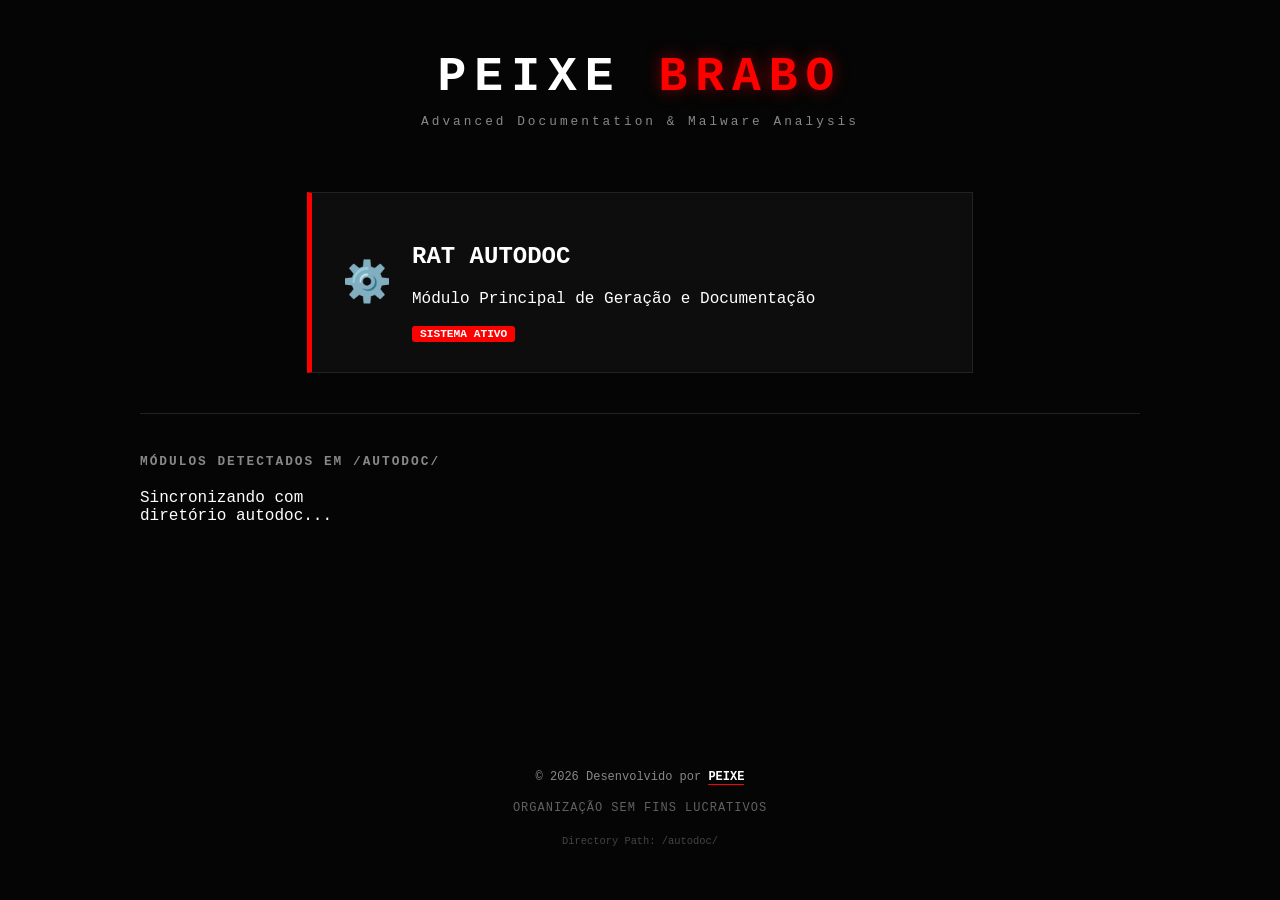
==== main.html @ 6279bd12 "add main" ====
<!DOCTYPE html>
<html lang="pt-br">
<head>
    <meta charset="UTF-8">
    <meta name="viewport" content="width=device-width, initial-scale=1.0">
    <title>PEIXE BRABO - Home</title>
    <link rel="stylesheet" href="style.css">
</head>
<body>

    <header>
        <div class="logo-container">
            <h1 class="logo-text">PEIXE <span class="highlight">BRABO</span></h1>
            <p class="tagline">Advanced Documentation & Malware Analysis</p>
        </div>
    </header>

    <main class="container">
        <!-- Item Principal: Acessa a PASTA autodoc e o ARQUIVO ratautodoc.html -->
        <section class="main-feature">
            <a href="autodoc/ratautodoc.html" class="card featured">
                <div class="card-icon">⚙️</div>
                <div class="card-info">
                    <h2>RAT AUTODOC</h2>
                    <p>Módulo Principal de Geração e Documentação</p>
                    <span class="status">SISTEMA ATIVO</span>
                </div>
            </a>
        </section>

        <hr class="divider">
        <h3 class="section-title">MÓDULOS DETECTADOS EM /AUTODOC/</h3>

        <div id="rat-grid" class="grid">
            <div class="loading">Sincronizando com diretório autodoc...</div>
        </div>
    </main>

    <footer>
        <p>© 2026 Desenvolvido por <a href="https://github.com/sascu" target="_blank" class="dev-link">PEIXE</a></p>
        <p class="non-profit">Organização Sem Fins Lucrativos</p>
        <p class="repo-info">Directory Path: <span id="repo-status">/autodoc/</span></p>
    </footer>

    <script src="script.js"></script>
</body>
</html>
---- style.css ----
:root {
    --bg-color: #050505;
    --card-bg: #0d0d0d;
    --primary-color: #ff0000;
    --text-color: #ffffff;
    --secondary-text: #888;
    --border-color: #222;
}

body {
    background-color: var(--bg-color);
    color: var(--text-color);
    font-family: 'Courier New', Courier, monospace;
    margin: 0;
    padding: 0;
    display: flex;
    flex-direction: column;
    align-items: center;
    min-height: 100vh;
}

header {
    padding: 50px 20px;
    text-align: center;
    width: 100%;
}

.logo-text {
    font-size: 3rem;
    letter-spacing: 8px;
    margin: 0;
    font-weight: 900;
}

.highlight {
    color: var(--primary-color);
    text-shadow: 0 0 15px rgba(255, 0, 0, 0.5);
}

.tagline {
    color: var(--secondary-text);
    font-size: 0.8rem;
    letter-spacing: 3px;
    margin-top: 10px;
}

.container {
    width: 90%;
    max-width: 1000px;
}

.main-feature {
    display: flex;
    justify-content: center;
    margin-bottom: 40px;
}

.card {
    background: var(--card-bg);
    border: 1px solid var(--border-color);
    text-decoration: none;
    color: white;
    transition: 0.3s;
    display: flex;
    align-items: center;
}

.featured {
    padding: 30px;
    width: 100%;
    border-left: 5px solid var(--primary-color);
    max-width: 600px;
}

.card:hover {
    border-color: var(--primary-color);
    background: #111;
    transform: translateY(-2px);
    box-shadow: 0 0 20px rgba(255, 0, 0, 0.1);
}

.card-icon {
    font-size: 2.5rem;
    margin-right: 20px;
}

.status {
    font-size: 0.7rem;
    background: var(--primary-color);
    padding: 2px 8px;
    border-radius: 3px;
    font-weight: bold;
}

.grid {
    display: grid;
    grid-template-columns: repeat(auto-fill, minmax(200px, 1fr));
    gap: 20px;
    margin-top: 20px;
}

.rat-item {
    padding: 20px;
    text-align: center;
    border: 1px solid var(--border-color);
    font-size: 0.9rem;
    flex-direction: column;
}

.divider {
    border: 0;
    border-top: 1px solid var(--border-color);
    margin: 40px 0;
}

.section-title {
    color: var(--secondary-text);
    font-size: 0.8rem;
    letter-spacing: 2px;
}

/* Footer Estilizado */
footer {
    margin-top: auto;
    padding: 60px 20px 40px 20px;
    text-align: center;
    color: var(--secondary-text);
    font-size: 0.75rem;
    line-height: 1.6;
}

.dev-link {
    color: #fff;
    text-decoration: none;
    font-weight: bold;
    border-bottom: 1px solid var(--primary-color);
}

.dev-link:hover {
    color: var(--primary-color);
    background: rgba(255, 0, 0, 0.1);
}

.non-profit {
    text-transform: uppercase;
    letter-spacing: 1px;
    opacity: 0.7;
    margin-top: 5px;
}

.repo-info {
    font-size: 0.65rem;
    margin-top: 15px;
    color: #444;
}
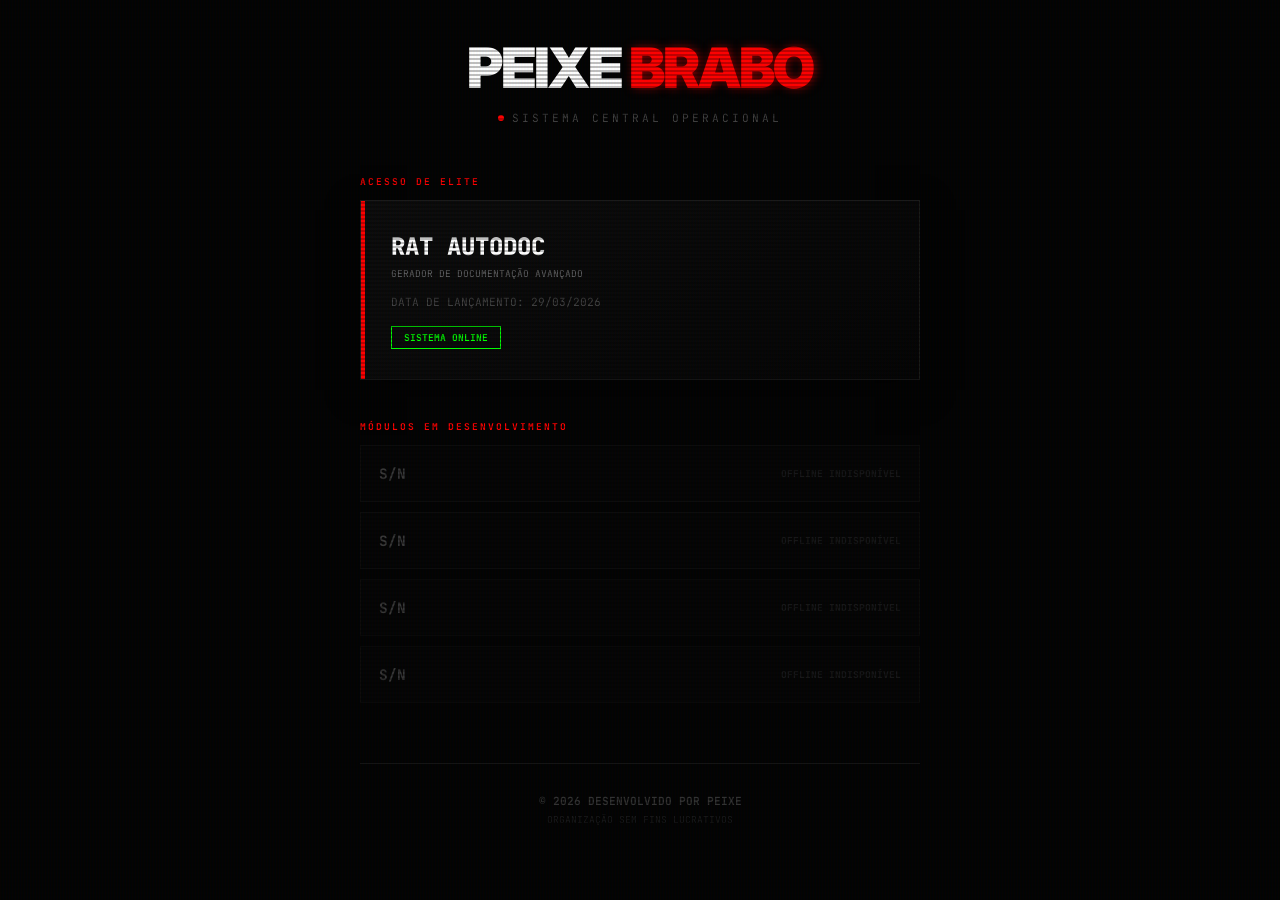
==== commit 4cbbd439: "add main" ====
--- a/main.html
+++ b/main.html
@@ -2,45 +2,37 @@
 <html lang="pt-br">
 <head>
     <meta charset="UTF-8">
-    <meta name="viewport" content="width=device-width, initial-scale=1.0">
-    <title>PEIXE BRABO - Home</title>
+    <meta name="viewport" content="width=device-width, initial-scale=1.0, maximum-scale=1.0, user-scalable=no">
+    <title>PEIXE BRABO | Terminal</title>
     <link rel="stylesheet" href="style.css">
+    <!-- Fonte de impacto para o Logo -->
+    <link href="https://fonts.googleapis.com/css2?family=Inter:wght@900&family=JetBrains+Mono:wght@400;700&display=swap" rel="stylesheet">
 </head>
 <body>
+    <!-- Efeito de linhas de scan (opcional, dá o clima hacker) -->
+    <div class="scanlines"></div>
 
-    <header>
-        <div class="logo-container">
-            <h1 class="logo-text">PEIXE <span class="highlight">BRABO</span></h1>
-            <p class="tagline">Advanced Documentation & Malware Analysis</p>
-        </div>
-    </header>
+    <div class="container">
+        <header>
+            <div class="logo-wrapper">
+                <h1 class="logo-text">PEIXE <span class="red-glitch">BRABO</span></h1>
+                <div class="status-bar">
+                    <span class="pulse"></span> SISTEMA CENTRAL OPERACIONAL
+                </div>
+            </div>
+        </header>
 
-    <main class="container">
-        <!-- Item Principal: Acessa a PASTA autodoc e o ARQUIVO ratautodoc.html -->
-        <section class="main-feature">
-            <a href="autodoc/ratautodoc.html" class="card featured">
-                <div class="card-icon">⚙️</div>
-                <div class="card-info">
-                    <h2>RAT AUTODOC</h2>
-                    <p>Módulo Principal de Geração e Documentação</p>
-                    <span class="status">SISTEMA ATIVO</span>
-                </div>
-            </a>
-        </section>
+        <main id="app-root">
+            <!-- Injetado pelo JS -->
+        </main>
 
-        <hr class="divider">
-        <h3 class="section-title">MÓDULOS DETECTADOS EM /AUTODOC/</h3>
-
-        <div id="rat-grid" class="grid">
-            <div class="loading">Sincronizando com diretório autodoc...</div>
-        </div>
-    </main>
-
-    <footer>
-        <p>© 2026 Desenvolvido por <a href="https://github.com/sascu" target="_blank" class="dev-link">PEIXE</a></p>
-        <p class="non-profit">Organização Sem Fins Lucrativos</p>
-        <p class="repo-info">Directory Path: <span id="repo-status">/autodoc/</span></p>
-    </footer>
+        <footer>
+            <div class="footer-content">
+                <p class="copyright">© 2026 DESENVOLVIDO POR PEIXE</p>
+                <p class="org">ORGANIZAÇÃO SEM FINS LUCRATIVOS</p>
+            </div>
+        </footer>
+    </div>
 
     <script src="script.js"></script>
 </body>
--- a/style.css
+++ b/style.css
@@ -1,155 +1,152 @@
 :root {
-    --bg-color: #050505;
-    --card-bg: #0d0d0d;
-    --primary-color: #ff0000;
-    --text-color: #ffffff;
-    --secondary-text: #888;
-    --border-color: #222;
+    --bg: #030303;
+    --panel: #0a0a0a;
+    --red: #ff0000;
+    --red-dim: #660000;
+    --white: #ffffff;
+    --gray: #444444;
+    --border: #1a1a1a;
 }
 
+* { margin: 0; padding: 0; box-sizing: border-box; -webkit-tap-highlight-color: transparent; }
+
 body {
-    background-color: var(--bg-color);
-    color: var(--text-color);
-    font-family: 'Courier New', Courier, monospace;
-    margin: 0;
-    padding: 0;
+    background-color: var(--bg);
+    color: var(--white);
+    font-family: 'JetBrains Mono', monospace;
+    overflow-x: hidden;
     display: flex;
-    flex-direction: column;
-    align-items: center;
-    min-height: 100vh;
+    justify-content: center;
 }
 
-header {
-    padding: 50px 20px;
-    text-align: center;
-    width: 100%;
-}
-
-.logo-text {
-    font-size: 3rem;
-    letter-spacing: 8px;
-    margin: 0;
-    font-weight: 900;
-}
-
-.highlight {
-    color: var(--primary-color);
-    text-shadow: 0 0 15px rgba(255, 0, 0, 0.5);
-}
-
-.tagline {
-    color: var(--secondary-text);
-    font-size: 0.8rem;
-    letter-spacing: 3px;
-    margin-top: 10px;
+/* Efeito de linhas de terminal */
+.scanlines {
+    position: fixed;
+    top: 0; left: 0; width: 100%; height: 100%;
+    background: linear-gradient(rgba(18, 16, 16, 0) 50%, rgba(0, 0, 0, 0.25) 50%), 
+                linear-gradient(90deg, rgba(255, 0, 0, 0.03), rgba(0, 255, 0, 0.01), rgba(0, 0, 255, 0.03));
+    background-size: 100% 4px, 3px 100%;
+    pointer-events: none;
+    z-index: 10;
 }
 
 .container {
-    width: 90%;
-    max-width: 1000px;
+    width: 100%;
+    max-width: 600px;
+    padding: 40px 20px;
+    z-index: 2;
 }
 
-.main-feature {
-    display: flex;
-    justify-content: center;
-    margin-bottom: 40px;
+/* Header & Logo */
+header { text-align: center; margin-bottom: 50px; }
+
+.logo-text {
+    font-family: 'Inter', sans-serif;
+    font-size: clamp(2.5rem, 10vw, 3.5rem);
+    font-weight: 900;
+    letter-spacing: -2px;
+    line-height: 1;
 }
 
-.card {
-    background: var(--card-bg);
-    border: 1px solid var(--border-color);
+.red-glitch { color: var(--red); text-shadow: 2px 0 10px rgba(255, 0, 0, 0.5); }
+
+.status-bar {
+    font-size: 0.7rem;
+    color: var(--gray);
+    letter-spacing: 3px;
+    margin-top: 15px;
+    display: flex;
+    align-items: center;
+    justify-content: center;
+    gap: 8px;
+}
+
+.pulse {
+    width: 6px; height: 6px;
+    background: var(--red);
+    border-radius: 50%;
+    animation: blink 1.5s infinite;
+}
+
+@keyframes blink { 0%, 100% { opacity: 1; } 50% { opacity: 0.2; } }
+
+/* Estilização dos Cards Injetados */
+.section-label {
+    font-size: 0.6rem;
+    color: var(--red);
+    font-weight: bold;
+    margin-bottom: 12px;
+    text-transform: uppercase;
+    letter-spacing: 2px;
+}
+
+/* CARD PRINCIPAL */
+.main-card {
+    display: block;
+    background: linear-gradient(145deg, #0d0d0d, #050505);
+    border: 1px solid var(--border);
+    padding: 30px;
     text-decoration: none;
     color: white;
-    transition: 0.3s;
-    display: flex;
-    align-items: center;
+    margin-bottom: 40px;
+    position: relative;
+    box-shadow: 0 10px 30px rgba(0,0,0,0.5);
 }
 
-.featured {
-    padding: 30px;
-    width: 100%;
-    border-left: 5px solid var(--primary-color);
-    max-width: 600px;
-}
-
-.card:hover {
-    border-color: var(--primary-color);
-    background: #111;
-    transform: translateY(-2px);
+.main-card:hover {
+    border-color: var(--red);
+    transform: translateY(-3px);
     box-shadow: 0 0 20px rgba(255, 0, 0, 0.1);
 }
 
-.card-icon {
-    font-size: 2.5rem;
-    margin-right: 20px;
+.main-card::before {
+    content: ''; position: absolute; top: 0; left: 0; width: 4px; height: 100%; background: var(--red);
 }
 
-.status {
-    font-size: 0.7rem;
-    background: var(--primary-color);
-    padding: 2px 8px;
-    border-radius: 3px;
+.card-title { font-size: 1.5rem; font-weight: 900; display: block; margin-bottom: 5px; }
+.card-date { font-size: 0.7rem; color: var(--gray); }
+
+.badge-online {
+    margin-top: 15px;
+    display: inline-block;
+    font-size: 0.6rem;
+    padding: 4px 12px;
+    border: 1px solid #00ff00;
+    color: #00ff00;
     font-weight: bold;
 }
 
-.grid {
-    display: grid;
-    grid-template-columns: repeat(auto-fill, minmax(200px, 1fr));
-    gap: 20px;
-    margin-top: 20px;
+/* LISTA S/N */
+.list-wrapper { display: grid; gap: 10px; }
+
+.rat-item {
+    background: var(--panel);
+    border: 1px solid var(--border);
+    padding: 18px;
+    display: flex;
+    justify-content: space-between;
+    align-items: center;
+    opacity: 0.4;
+    filter: grayscale(1);
 }
 
-.rat-item {
-    padding: 20px;
+.name-sn { font-weight: bold; font-size: 0.9rem; color: #888; }
+.status-off { font-size: 0.6rem; font-weight: bold; color: var(--red); }
+
+/* Footer */
+footer {
+    margin-top: 60px;
+    padding-top: 30px;
+    border-top: 1px solid var(--border);
     text-align: center;
-    border: 1px solid var(--border-color);
-    font-size: 0.9rem;
-    flex-direction: column;
 }
 
-.divider {
-    border: 0;
-    border-top: 1px solid var(--border-color);
-    margin: 40px 0;
-}
+.copyright { font-size: 0.7rem; font-weight: bold; color: #333; margin-bottom: 5px; }
+.org { font-size: 0.6rem; color: #1a1a1a; text-transform: uppercase; }
 
-.section-title {
-    color: var(--secondary-text);
-    font-size: 0.8rem;
-    letter-spacing: 2px;
-}
-
-/* Footer Estilizado */
-footer {
-    margin-top: auto;
-    padding: 60px 20px 40px 20px;
-    text-align: center;
-    color: var(--secondary-text);
-    font-size: 0.75rem;
-    line-height: 1.6;
-}
-
-.dev-link {
-    color: #fff;
-    text-decoration: none;
-    font-weight: bold;
-    border-bottom: 1px solid var(--primary-color);
-}
-
-.dev-link:hover {
-    color: var(--primary-color);
-    background: rgba(255, 0, 0, 0.1);
-}
-
-.non-profit {
-    text-transform: uppercase;
-    letter-spacing: 1px;
-    opacity: 0.7;
-    margin-top: 5px;
-}
-
-.repo-info {
-    font-size: 0.65rem;
-    margin-top: 15px;
-    color: #444;
+/* Responsividade para Celular */
+@media (max-width: 480px) {
+    .container { padding: 20px 15px; }
+    .main-card { padding: 20px; }
+    .card-title { font-size: 1.2rem; }
 }
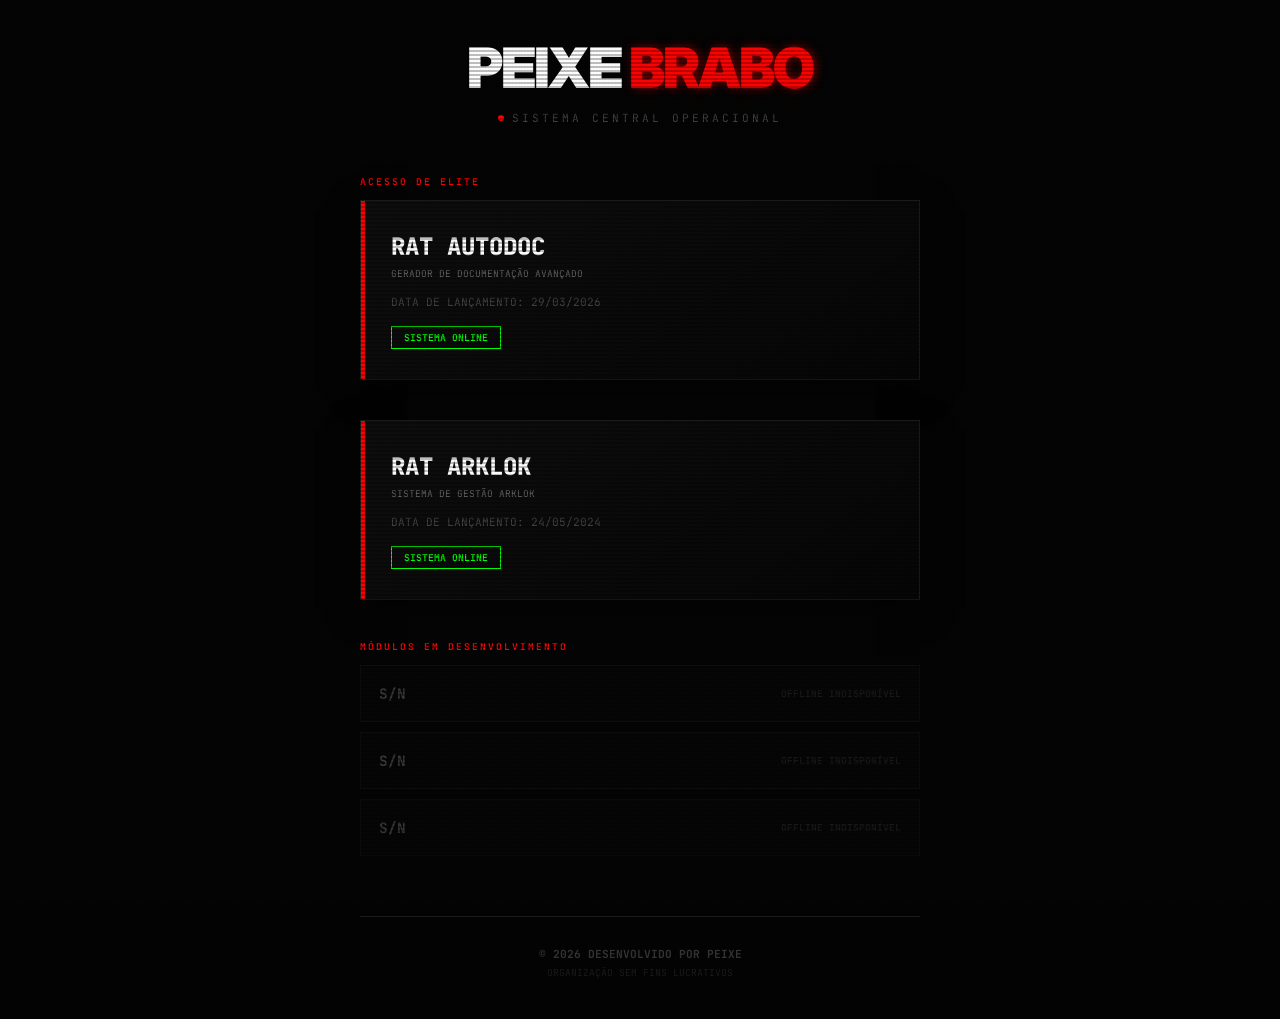
==== commit 10d9b209: "atualizando script" ====
--- a/main.html
+++ b/main.html
@@ -3,7 +3,7 @@
 <head>
     <meta charset="UTF-8">
     <meta name="viewport" content="width=device-width, initial-scale=1.0, maximum-scale=1.0, user-scalable=no">
-    <title>PEIXE BRABO | Terminal</title>
+    <title>PEIXE BRABO</title>
     <link rel="stylesheet" href="style.css">
     <!-- Fonte de impacto para o Logo -->
     <link href="https://fonts.googleapis.com/css2?family=Inter:wght@900&family=JetBrains+Mono:wght@400;700&display=swap" rel="stylesheet">
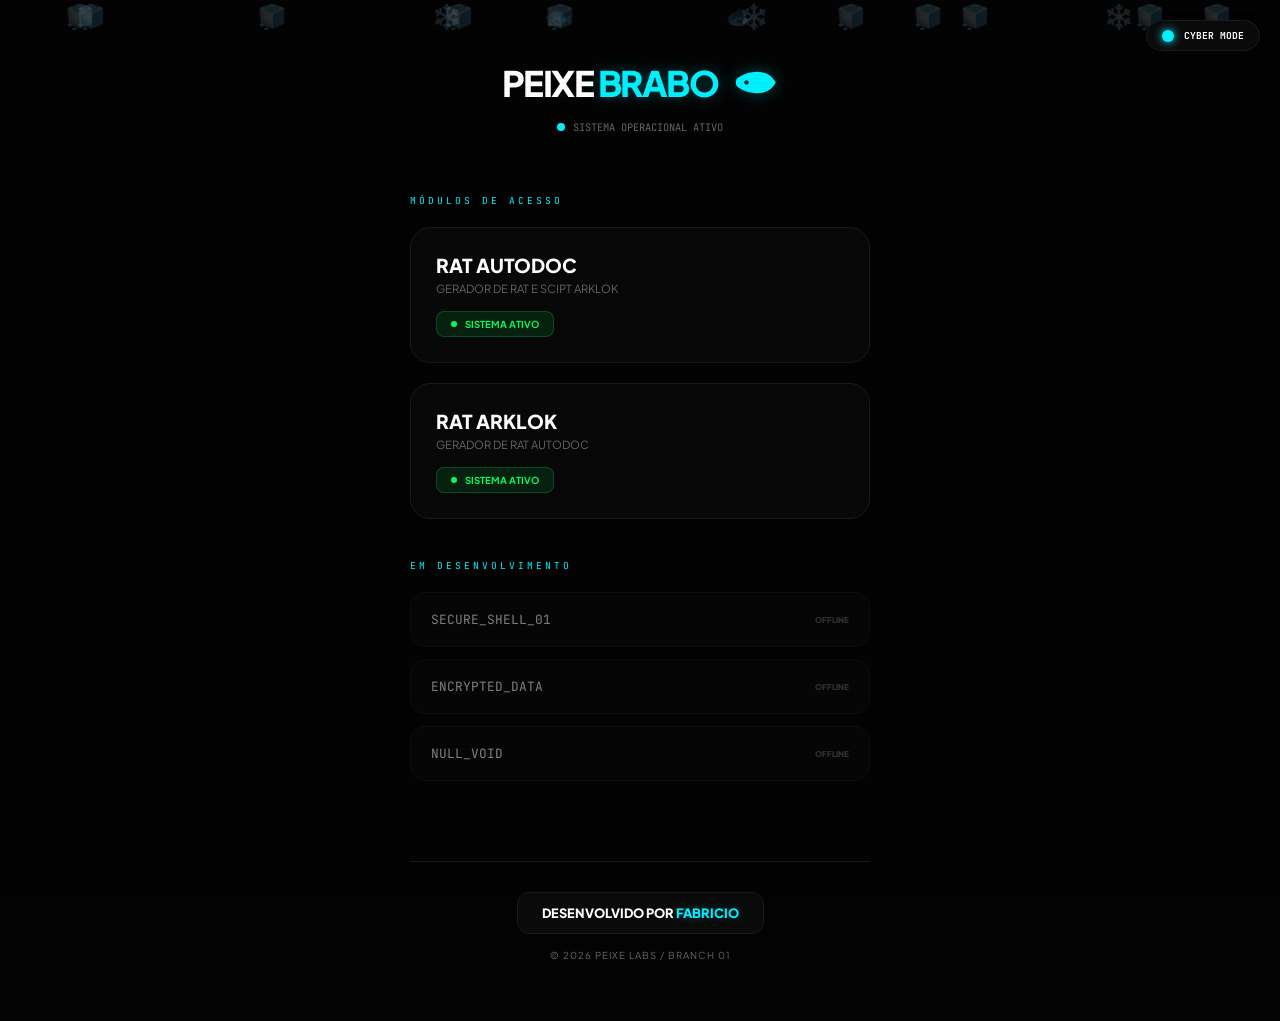
==== commit f2974668: "att stylo main" ====
--- a/main.html
+++ b/main.html
@@ -3,33 +3,48 @@
 <head>
     <meta charset="UTF-8">
     <meta name="viewport" content="width=device-width, initial-scale=1.0, maximum-scale=1.0, user-scalable=no">
-    <title>PEIXE BRABO</title>
+    <title>PEIXE BRABO | CENTRAL</title>
     <link rel="stylesheet" href="style.css">
-    <!-- Fonte de impacto para o Logo -->
-    <link href="https://fonts.googleapis.com/css2?family=Inter:wght@900&family=JetBrains+Mono:wght@400;700&display=swap" rel="stylesheet">
+    <link href="https://fonts.googleapis.com/css2?family=Plus+Jakarta+Sans:wght@400;800&family=JetBrains+Mono:wght@500&display=swap" rel="stylesheet">
 </head>
-<body>
-    <!-- Efeito de linhas de scan (opcional, dá o clima hacker) -->
+<body class="dark-mode">
+    <!-- Camada de Emojis de fundo -->
+    <div class="emoji-bg" id="emoji-container"></div>
+    
     <div class="scanlines"></div>
+    
+    <div class="theme-switch" id="theme-toggle">
+        <div class="switch-dot"></div>
+        <span class="mode-label">CYBER MODE</span>
+    </div>
 
     <div class="container">
         <header>
-            <div class="logo-wrapper">
-                <h1 class="logo-text">PEIXE <span class="red-glitch">BRABO</span></h1>
-                <div class="status-bar">
-                    <span class="pulse"></span> SISTEMA CENTRAL OPERACIONAL
+            <div class="logo-inline">
+                <h1 class="logo-text">PEIXE <span class="accent-text">BRABO</span></h1>
+                <div class="fish-icon">
+                    <svg viewBox="0 0 100 100" xmlns="http://www.w3.org/2000/svg">
+                        <path d="M95,50 C80,20 40,20 10,40 C5,45 5,55 10,60 C40,80 80,80 95,50 Z M30,45 C32,45 35,47 35,50 C35,53 32,55 30,55 C28,55 25,53 25,50 C25,47 28,45 30,45 Z" fill="currentColor"/>
+                        <path d="M95,50 L80,40 L80,60 L95,50 Z" fill="currentColor" opacity="0.8"/>
+                    </svg>
                 </div>
+            </div>
+            <div class="status-panel">
+                <span class="pulse"></span>
+                <span>SISTEMA OPERACIONAL ATIVO</span>
             </div>
         </header>
 
         <main id="app-root">
-            <!-- Injetado pelo JS -->
+            <!-- JS injeta aqui -->
         </main>
 
         <footer>
             <div class="footer-content">
-                <p class="copyright">© 2026 DESENVOLVIDO POR PEIXE</p>
-                <p class="org">ORGANIZAÇÃO SEM FINS LUCRATIVOS</p>
+                <a href="https://www.linkedin.com/in/fabricionunesdeoliveira" target="_blank" class="dev-link">
+                    DESENVOLVIDO POR <span class="dev-name"> FABRICIO</span>
+                </a>
+                <p class="copyright">© 2026 PEIXE LABS / BRANCH 01</p>
             </div>
         </footer>
     </div>
--- a/style.css
+++ b/style.css
@@ -1,152 +1,152 @@
 :root {
     --bg: #030303;
-    --panel: #0a0a0a;
-    --red: #ff0000;
-    --red-dim: #660000;
-    --white: #ffffff;
-    --gray: #444444;
+    --surface: #0a0a0a;
     --border: #1a1a1a;
+    --text: #ffffff;
+    --text-dim: #666666;
+    --accent: #00f2ff; /* Ciano Gelado */
+    --accent-glow: rgba(0, 242, 255, 0.3);
+    --card-bg: rgba(10, 10, 10, 0.8);
 }
 
-* { margin: 0; padding: 0; box-sizing: border-box; -webkit-tap-highlight-color: transparent; }
+body.light-mode {
+    --bg: #f8faff;
+    --surface: #ffffff;
+    --border: #e0e6ed;
+    --text: #1a1c22;
+    --text-dim: #94a3b8;
+    --accent: #0062ff;
+    --accent-glow: rgba(0, 98, 255, 0.2);
+    --card-bg: rgba(255, 255, 255, 0.9);
+}
+
+* { 
+    margin: 0; padding: 0; box-sizing: border-box; 
+    transition: background-color 0.4s, color 0.4s, border-color 0.4s;
+    -webkit-tap-highlight-color: transparent;
+}
 
 body {
     background-color: var(--bg);
-    color: var(--white);
-    font-family: 'JetBrains Mono', monospace;
-    overflow-x: hidden;
+    color: var(--text);
+    font-family: 'Plus Jakarta Sans', sans-serif;
     display: flex;
     justify-content: center;
+    min-height: 100vh;
+    overflow-x: hidden;
 }
 
-/* Efeito de linhas de terminal */
-.scanlines {
+/* Background de Emojis */
+.emoji-bg {
     position: fixed;
     top: 0; left: 0; width: 100%; height: 100%;
-    background: linear-gradient(rgba(18, 16, 16, 0) 50%, rgba(0, 0, 0, 0.25) 50%), 
-                linear-gradient(90deg, rgba(255, 0, 0, 0.03), rgba(0, 255, 0, 0.01), rgba(0, 0, 255, 0.03));
-    background-size: 100% 4px, 3px 100%;
+    z-index: 0;
     pointer-events: none;
-    z-index: 10;
 }
 
-.container {
-    width: 100%;
-    max-width: 600px;
-    padding: 40px 20px;
-    z-index: 2;
+.floating-emoji {
+    position: absolute;
+    font-size: 1.5rem;
+    opacity: 0.15;
+    animation: drift linear infinite;
 }
 
-/* Header & Logo */
-header { text-align: center; margin-bottom: 50px; }
-
-.logo-text {
-    font-family: 'Inter', sans-serif;
-    font-size: clamp(2.5rem, 10vw, 3.5rem);
-    font-weight: 900;
-    letter-spacing: -2px;
-    line-height: 1;
+@keyframes drift {
+    from { transform: translateY(110vh) rotate(0deg); }
+    to { transform: translateY(-10vh) rotate(360deg); }
 }
 
-.red-glitch { color: var(--red); text-shadow: 2px 0 10px rgba(255, 0, 0, 0.5); }
+.scanlines {
+    position: fixed; top: 0; left: 0; width: 100%; height: 100%;
+    background: linear-gradient(to bottom, transparent 50%, rgba(0,0,0,0.5) 51%);
+    background-size: 100% 4px;
+    opacity: 0.05; pointer-events: none; z-index: 100;
+}
 
-.status-bar {
-    font-size: 0.7rem;
-    color: var(--gray);
-    letter-spacing: 3px;
-    margin-top: 15px;
+.container { width: 100%; max-width: 500px; padding: 60px 20px; position: relative; z-index: 2; }
+
+/* Botão de Tema */
+.theme-switch {
+    position: fixed; top: 20px; right: 20px;
+    background: var(--surface); border: 1px solid var(--border);
+    padding: 8px 15px; border-radius: 50px; cursor: pointer;
+    display: flex; align-items: center; gap: 10px; z-index: 1000;
+    box-shadow: 0 4px 15px rgba(0,0,0,0.1);
+}
+.switch-dot { width: 12px; height: 12px; background: var(--accent); border-radius: 50%; box-shadow: 0 0 10px var(--accent); }
+.mode-label { font-family: 'JetBrains Mono', monospace; font-size: 0.6rem; font-weight: bold; }
+
+/* Header & Logo Inline */
+header { text-align: center; margin-bottom: 60px; }
+
+.logo-inline {
     display: flex;
     align-items: center;
     justify-content: center;
-    gap: 8px;
+    gap: 15px;
 }
 
-.pulse {
-    width: 6px; height: 6px;
-    background: var(--red);
-    border-radius: 50%;
-    animation: blink 1.5s infinite;
+.fish-icon {
+    width: 45px; height: 45px;
+    color: var(--accent);
+    filter: drop-shadow(0 0 8px var(--accent-glow));
+    animation: swim 3s ease-in-out infinite;
 }
 
-@keyframes blink { 0%, 100% { opacity: 1; } 50% { opacity: 0.2; } }
-
-/* Estilização dos Cards Injetados */
-.section-label {
-    font-size: 0.6rem;
-    color: var(--red);
-    font-weight: bold;
-    margin-bottom: 12px;
-    text-transform: uppercase;
-    letter-spacing: 2px;
+@keyframes swim {
+    0%, 100% { transform: translateX(0) rotate(-5deg); }
+    50% { transform: translateX(10px) rotate(10deg); }
 }
 
-/* CARD PRINCIPAL */
-.main-card {
-    display: block;
-    background: linear-gradient(145deg, #0d0d0d, #050505);
-    border: 1px solid var(--border);
-    padding: 30px;
-    text-decoration: none;
-    color: white;
-    margin-bottom: 40px;
-    position: relative;
-    box-shadow: 0 10px 30px rgba(0,0,0,0.5);
+.logo-text { font-size: 2.2rem; font-weight: 800; letter-spacing: -1.5px; text-transform: uppercase; }
+.accent-text { color: var(--accent); text-shadow: 0 0 15px var(--accent-glow); }
+
+.status-panel {
+    margin-top: 15px; font-family: 'JetBrains Mono', monospace; font-size: 0.65rem;
+    color: var(--text-dim); display: flex; align-items: center; justify-content: center; gap: 8px;
 }
 
-.main-card:hover {
-    border-color: var(--red);
-    transform: translateY(-3px);
-    box-shadow: 0 0 20px rgba(255, 0, 0, 0.1);
+.pulse { width: 8px; height: 8px; background: var(--accent); border-radius: 50%; animation: blink 2s infinite; }
+
+@keyframes blink { 0%, 100% { opacity: 1; transform: scale(1); } 50% { opacity: 0.3; transform: scale(0.8); } }
+
+/* Cards */
+.section-label { font-family: 'JetBrains Mono', monospace; font-size: 0.6rem; color: var(--accent); margin-bottom: 20px; letter-spacing: 3px; text-transform: uppercase; text-align: left; }
+
+.main-card {
+    background: var(--card-bg); border: 1px solid var(--border);
+    padding: 25px; border-radius: 20px; text-decoration: none; color: var(--text);
+    display: block; margin-bottom: 20px; backdrop-filter: blur(12px);
+    position: relative; overflow: hidden; text-align: left;
 }
 
-.main-card::before {
-    content: ''; position: absolute; top: 0; left: 0; width: 4px; height: 100%; background: var(--red);
+.main-card:hover { transform: translateY(-5px); border-color: var(--accent); box-shadow: 0 10px 40px var(--accent-glow); }
+
+.card-title { font-size: 1.2rem; font-weight: 800; display: block; margin-bottom: 4px; }
+.card-sub { font-size: 0.7rem; color: var(--text-dim); display: block; margin-bottom: 15px; }
+
+.badge-online {
+    display: inline-flex; align-items: center; background: rgba(0, 255, 100, 0.1);
+    color: #00ff64; padding: 6px 14px; border-radius: 8px; font-size: 0.6rem; font-weight: bold; border: 1px solid rgba(0, 255, 100, 0.2);
 }
 
-.card-title { font-size: 1.5rem; font-weight: 900; display: block; margin-bottom: 5px; }
-.card-date { font-size: 0.7rem; color: var(--gray); }
+/* Offline */
+.list-wrapper { display: grid; gap: 12px; }
+.rat-item { background: var(--surface); border: 1px solid var(--border); padding: 18px 20px; border-radius: 15px; display: flex; justify-content: space-between; align-items: center; opacity: 0.5; }
+.name-sn { font-family: 'JetBrains Mono', monospace; font-size: 0.8rem; }
 
-.badge-online {
-    margin-top: 15px;
-    display: inline-block;
-    font-size: 0.6rem;
-    padding: 4px 12px;
-    border: 1px solid #00ff00;
-    color: #00ff00;
-    font-weight: bold;
+/* Footer */
+footer { margin-top: 80px; border-top: 1px solid var(--border); padding-top: 30px; text-align: center; }
+
+.dev-link {
+    display: inline-block; text-decoration: none; color: var(--text);
+    font-size: 0.8rem; font-weight: 800; padding: 12px 24px;
+    border: 1px solid var(--border); border-radius: 12px;
+    background: var(--surface); margin-bottom: 15px;
 }
 
-/* LISTA S/N */
-.list-wrapper { display: grid; gap: 10px; }
+.dev-link:hover { border-color: var(--accent); color: var(--accent); transform: scale(1.05); }
+.dev-name { color: var(--accent); text-shadow: 0 0 10px var(--accent-glow); }
+.copyright { font-size: 0.6rem; opacity: 0.4; letter-spacing: 1px; }
 
-.rat-item {
-    background: var(--panel);
-    border: 1px solid var(--border);
-    padding: 18px;
-    display: flex;
-    justify-content: space-between;
-    align-items: center;
-    opacity: 0.4;
-    filter: grayscale(1);
-}
-
-.name-sn { font-weight: bold; font-size: 0.9rem; color: #888; }
-.status-off { font-size: 0.6rem; font-weight: bold; color: var(--red); }
-
-/* Footer */
-footer {
-    margin-top: 60px;
-    padding-top: 30px;
-    border-top: 1px solid var(--border);
-    text-align: center;
-}
-
-.copyright { font-size: 0.7rem; font-weight: bold; color: #333; margin-bottom: 5px; }
-.org { font-size: 0.6rem; color: #1a1a1a; text-transform: uppercase; }
-
-/* Responsividade para Celular */
-@media (max-width: 480px) {
-    .container { padding: 20px 15px; }
-    .main-card { padding: 20px; }
-    .card-title { font-size: 1.2rem; }
-}+@media (max-width: 480px) { .container { padding: 40px 15px; } .logo-text { font-size: 1.8rem; } }
